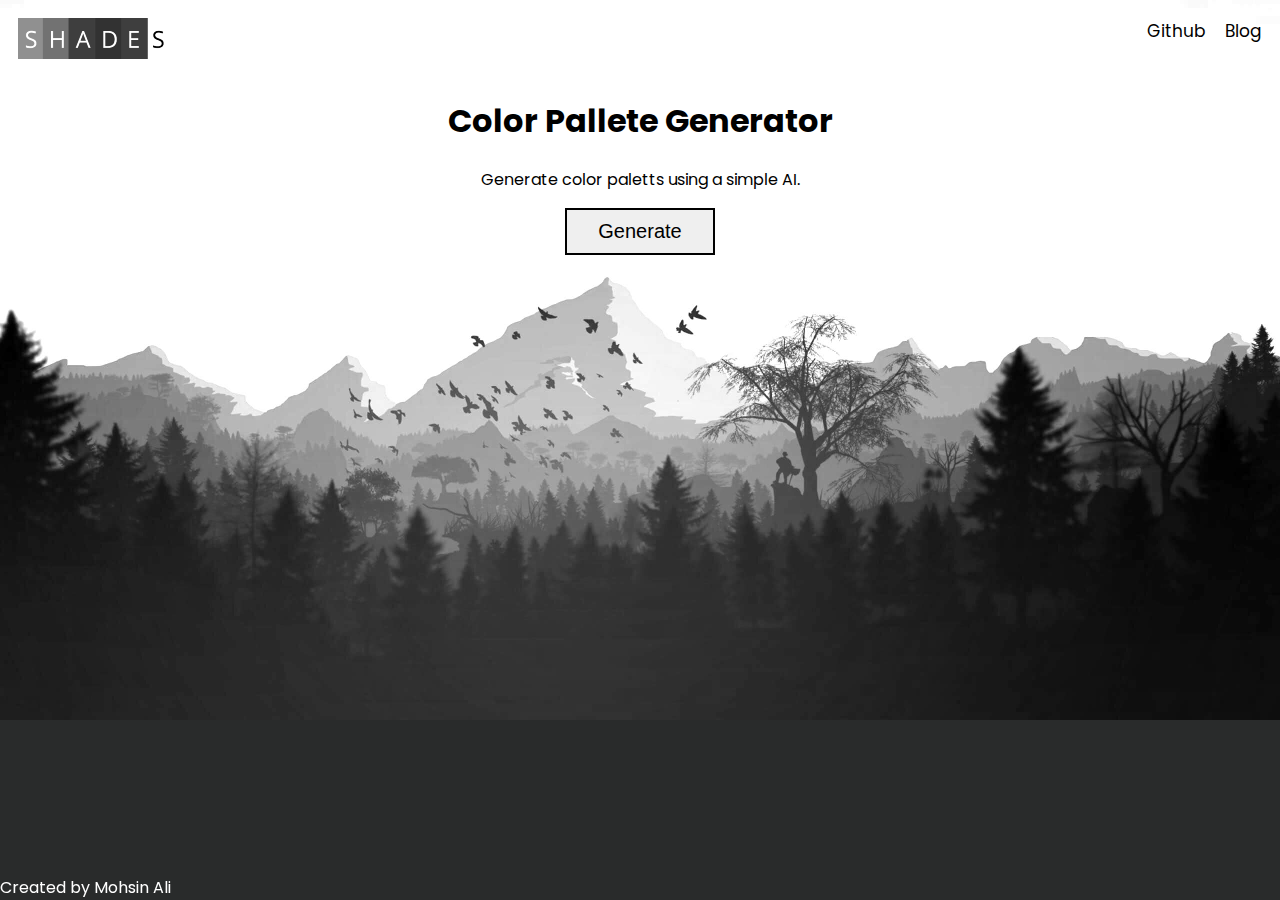
==== index.html @ 92c8d752 "Intial commit" ====
<!DOCTYPE html>
<html>
  <head>
    <meta charset="UTF-8">
    <script src="tensorflow.js"></script>
    <meta name="description" content="AI based color palette generator">
    <meta name="author" content="Mohsin Ali">
    <meta name="viewport" content="width=device-width, initial-scale=1.0">
    <link rel="stylesheet" href="https://fonts.googleapis.com/css?family=Poppins">
    <link rel="stylesheet" href="assets/layout/styles.css">
    <link rel="icon" type="image/png" href="assets/images/favicon.ico"/>
    <script src="assets/layout/script.js"></script>
    <title>Shades - A simple AI based color palette generator</title>
  </head>

  <body>
    <div class="topnav">
      <a href="index.html"><img onmouseover="hover(this)" onmouseout="unhover(this)"
        src="assets/images/shades-logo-hover.png" ></a>
      <div class="topnav-right">
        <a href="https://github.com/mohsineight/color-palette">Github</a>
        <a href="documentation.html">Blog</a>
      </div>
    </div>
    <div class="wrapper">
      <h1>Color Pallete Generator</h1>
      <p>Generate color paletts using a simple AI.</p>
      <button class="button button" onmouseover="buttonhover()" onmouseout="buttonunhover()" onclick="buttonclick()">Generate</button>
    </div>
    <div class="container">
        <div class="gen_img" id="color1" style="height:150px; width:150px; background:black"></div>
        <div class="gen_img" id="color2" style="height:150px; width:150px; background:black"></div>
        <div class="gen_img" id="color3" style="height:150px; width:150px; background:black"></div>
        <div class="gen_img" id="color4" style="height:150px; width:150px; background:black"></div>
        <div class="gen_img" id="color5" style="height:150px; width:150px; background:black"></div>
    </div>
    <div class="footer">Created by Mohsin Ali</div>
  </body>

</html>
---- assets/layout/styles.css ----
body {
  font-family: "Poppins", sans-serif;
  background-image: url("../images/background-grey.jpg");
  background-size: 200vh;
  background-repeat: no-repeat;
  background-color: #292b2b;
  -webkit-background-size: cover;
  -moz-background-size: cover;
  -o-background-size: cover;
  background-size: cover;
}

/* Add a black background color to the top navigation */
.topnav {
    background-color: opaque;
    overflow: hidden;
}


/* Style the links inside the navigation bar */
.topnav a {
  transition-duration: 0.5s;
  float: left;
  color: black;
  text-align: center;
  padding: 10px 10px;
  text-decoration: none;
  font-size: 17px;
}

/* Change the color of links on hover */
.topnav a:hover {
  color: black;
}

/* Add a color to the active/current link */
.topnav a.active {
  color: black;
}

/* Right-aligned section inside the top navigation */
.topnav-right {
  float: right;
}

.topnav-right a:hover {
  color: white;
  background-color: black;
}

.wrapper {
    text-align: center;
}

.button {
    top: 50%;
    text-align: center;
    background-color: opaque;
    border: 2px solid black;
    font-size: 20px;
    padding: 10px;
    width: 150px;
    transition-duration: 0.5s;
}

.button:hover {
  background-color: black;
  color: white;
}

.container{
    text-align:center;

}

.gen_img{
    line-height:0;
    display:inline-block;
    margin-top: 10px;
    padding:0;
    opacity:0%;
}


.footer {
  position: fixed;
  left: 0;
  bottom: 0;
  width: 100%;
  color: white;
  text-align: left;
}
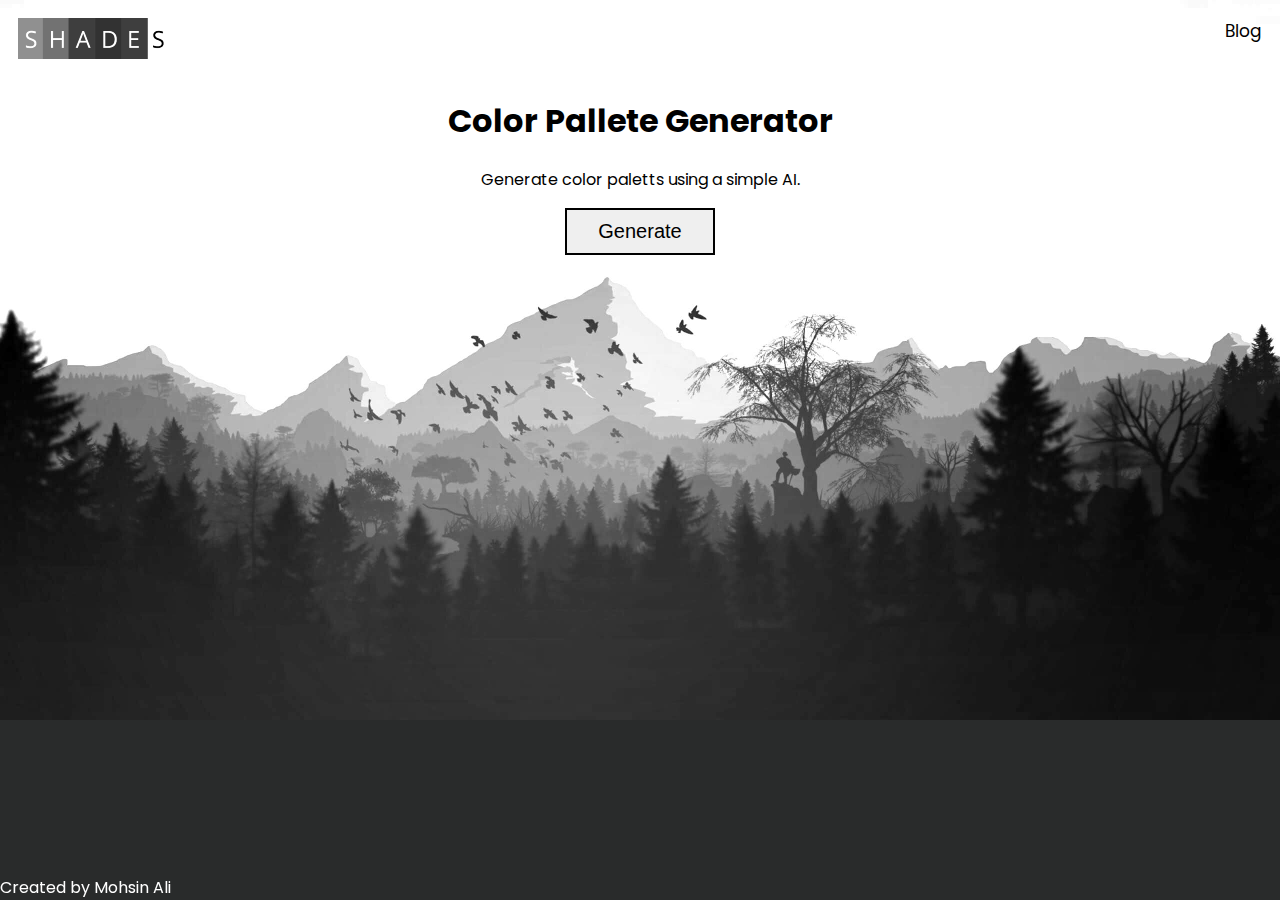
==== commit 10dbea07: "Changed add links to index.html" ====
--- a/index.html
+++ b/index.html
@@ -18,8 +18,8 @@
       <a href="index.html"><img onmouseover="hover(this)" onmouseout="unhover(this)"
         src="assets/images/shades-logo-hover.png" ></a>
       <div class="topnav-right">
-        <a href="https://github.com/mohsineight/color-palette">Github</a>
-        <a href="documentation.html">Blog</a>
+        <a href="index.html>Github</a>
+        <a href="index.html">Blog</a>
       </div>
     </div>
     <div class="wrapper">
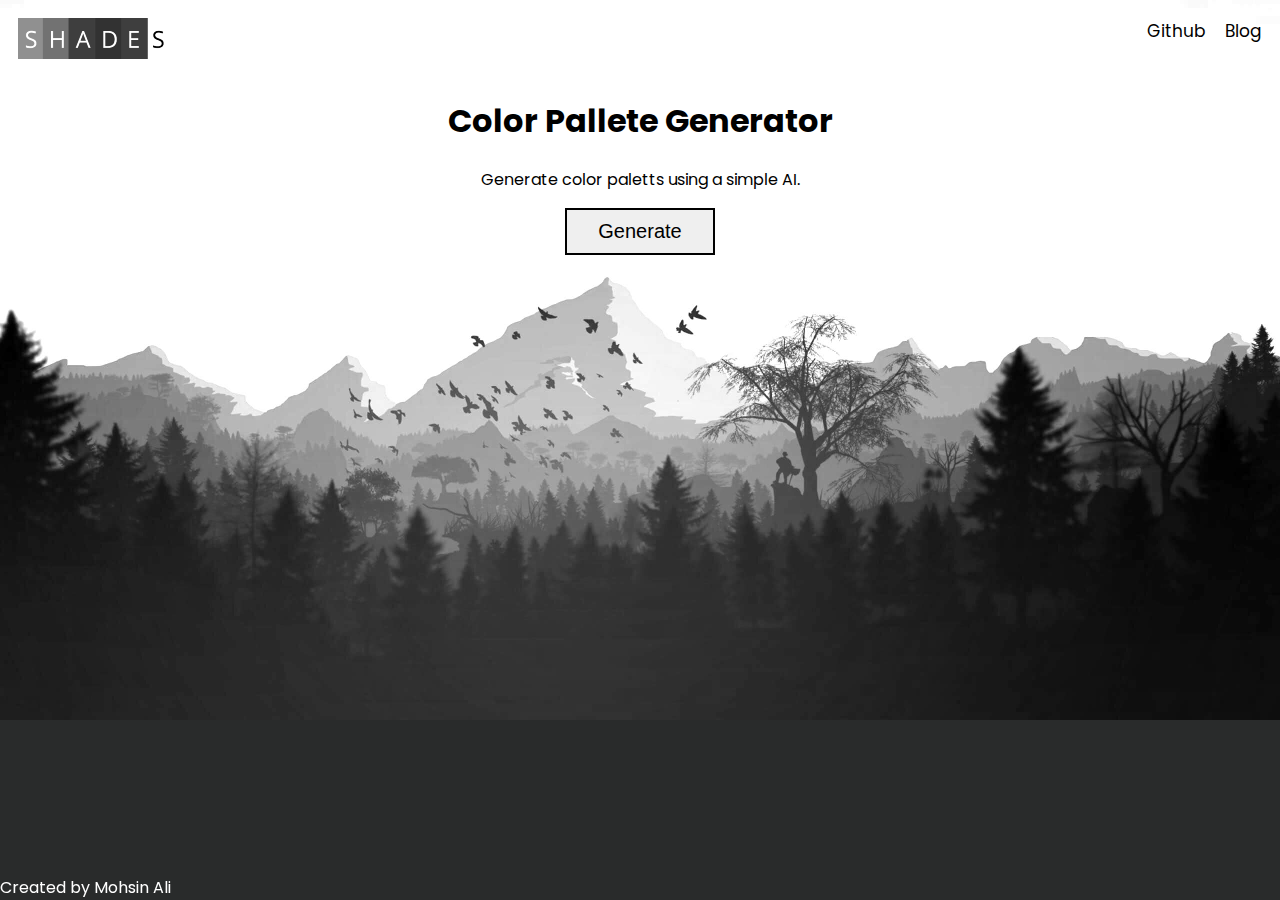
==== commit e4e81c6a: "Update index.html" ====
--- a/index.html
+++ b/index.html
@@ -18,7 +18,7 @@
       <a href="index.html"><img onmouseover="hover(this)" onmouseout="unhover(this)"
         src="assets/images/shades-logo-hover.png" ></a>
       <div class="topnav-right">
-        <a href="index.html>Github</a>
+        <a href="index.html">Github</a>
         <a href="index.html">Blog</a>
       </div>
     </div>
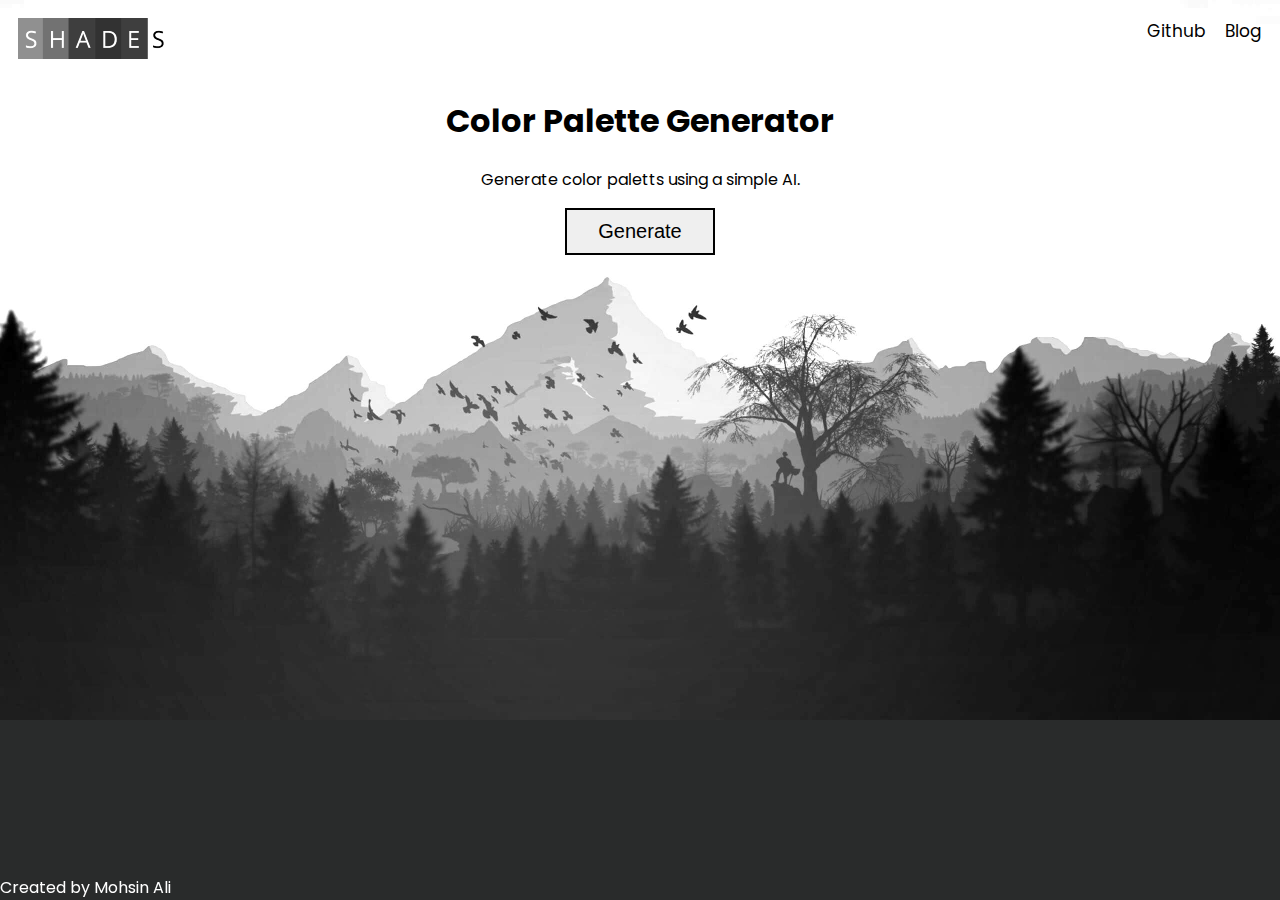
==== commit bde8dc6e: "Update index.html" ====
--- a/index.html
+++ b/index.html
@@ -23,7 +23,7 @@
       </div>
     </div>
     <div class="wrapper">
-      <h1>Color Pallete Generator</h1>
+      <h1>Color Palette Generator</h1>
       <p>Generate color paletts using a simple AI.</p>
       <button class="button button" onmouseover="buttonhover()" onmouseout="buttonunhover()" onclick="buttonclick()">Generate</button>
     </div>
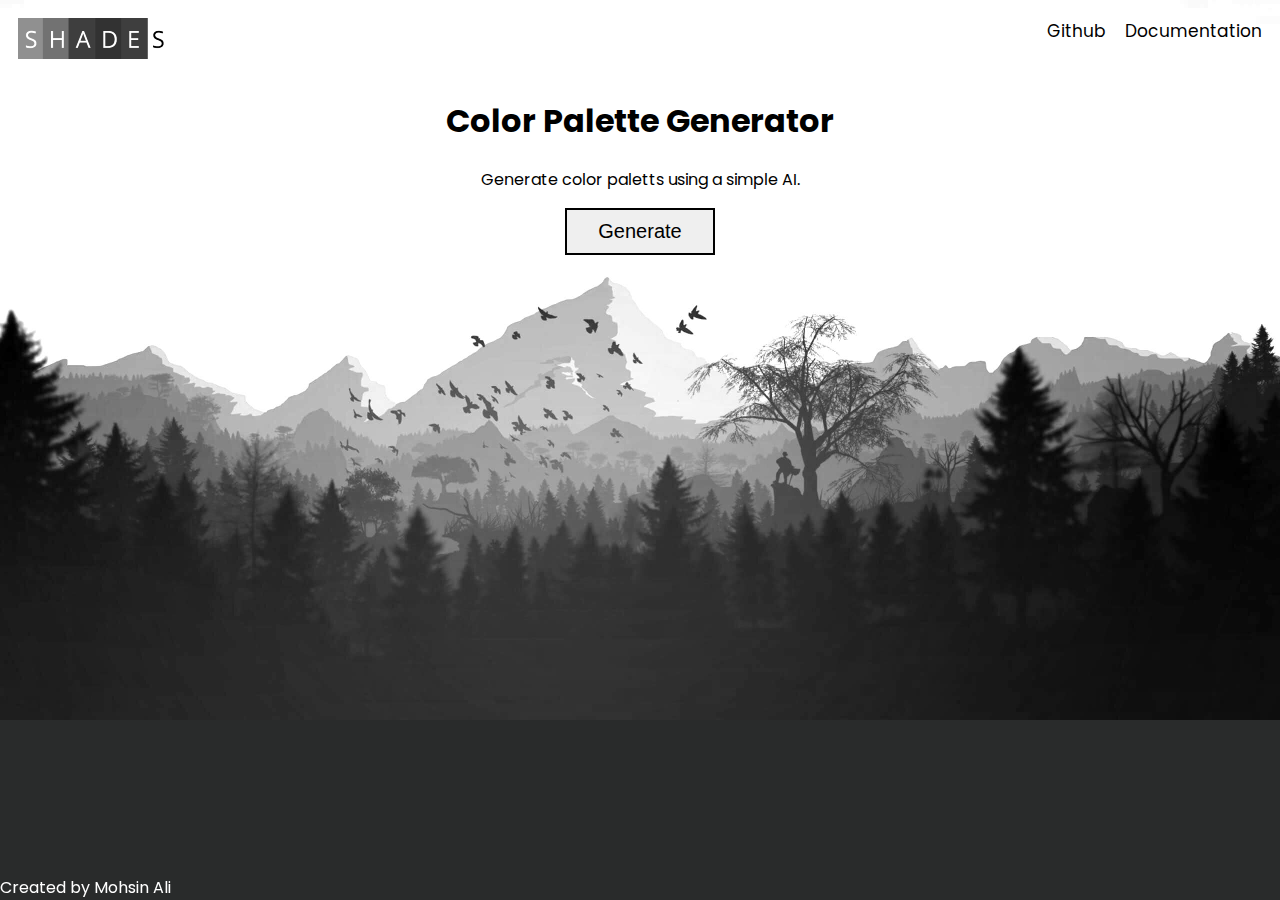
==== commit 89c9decf: "Added links" ====
--- a/index.html
+++ b/index.html
@@ -18,8 +18,8 @@
       <a href="index.html"><img onmouseover="hover(this)" onmouseout="unhover(this)"
         src="assets/images/shades-logo-hover.png" ></a>
       <div class="topnav-right">
-        <a href="index.html">Github</a>
-        <a href="index.html">Blog</a>
+        <a href="https://github.com/mohsineight/mohsineight.github.io">Github</a>
+        <a href="assets/documentation.pdf">Documentation</a>
       </div>
     </div>
     <div class="wrapper">
